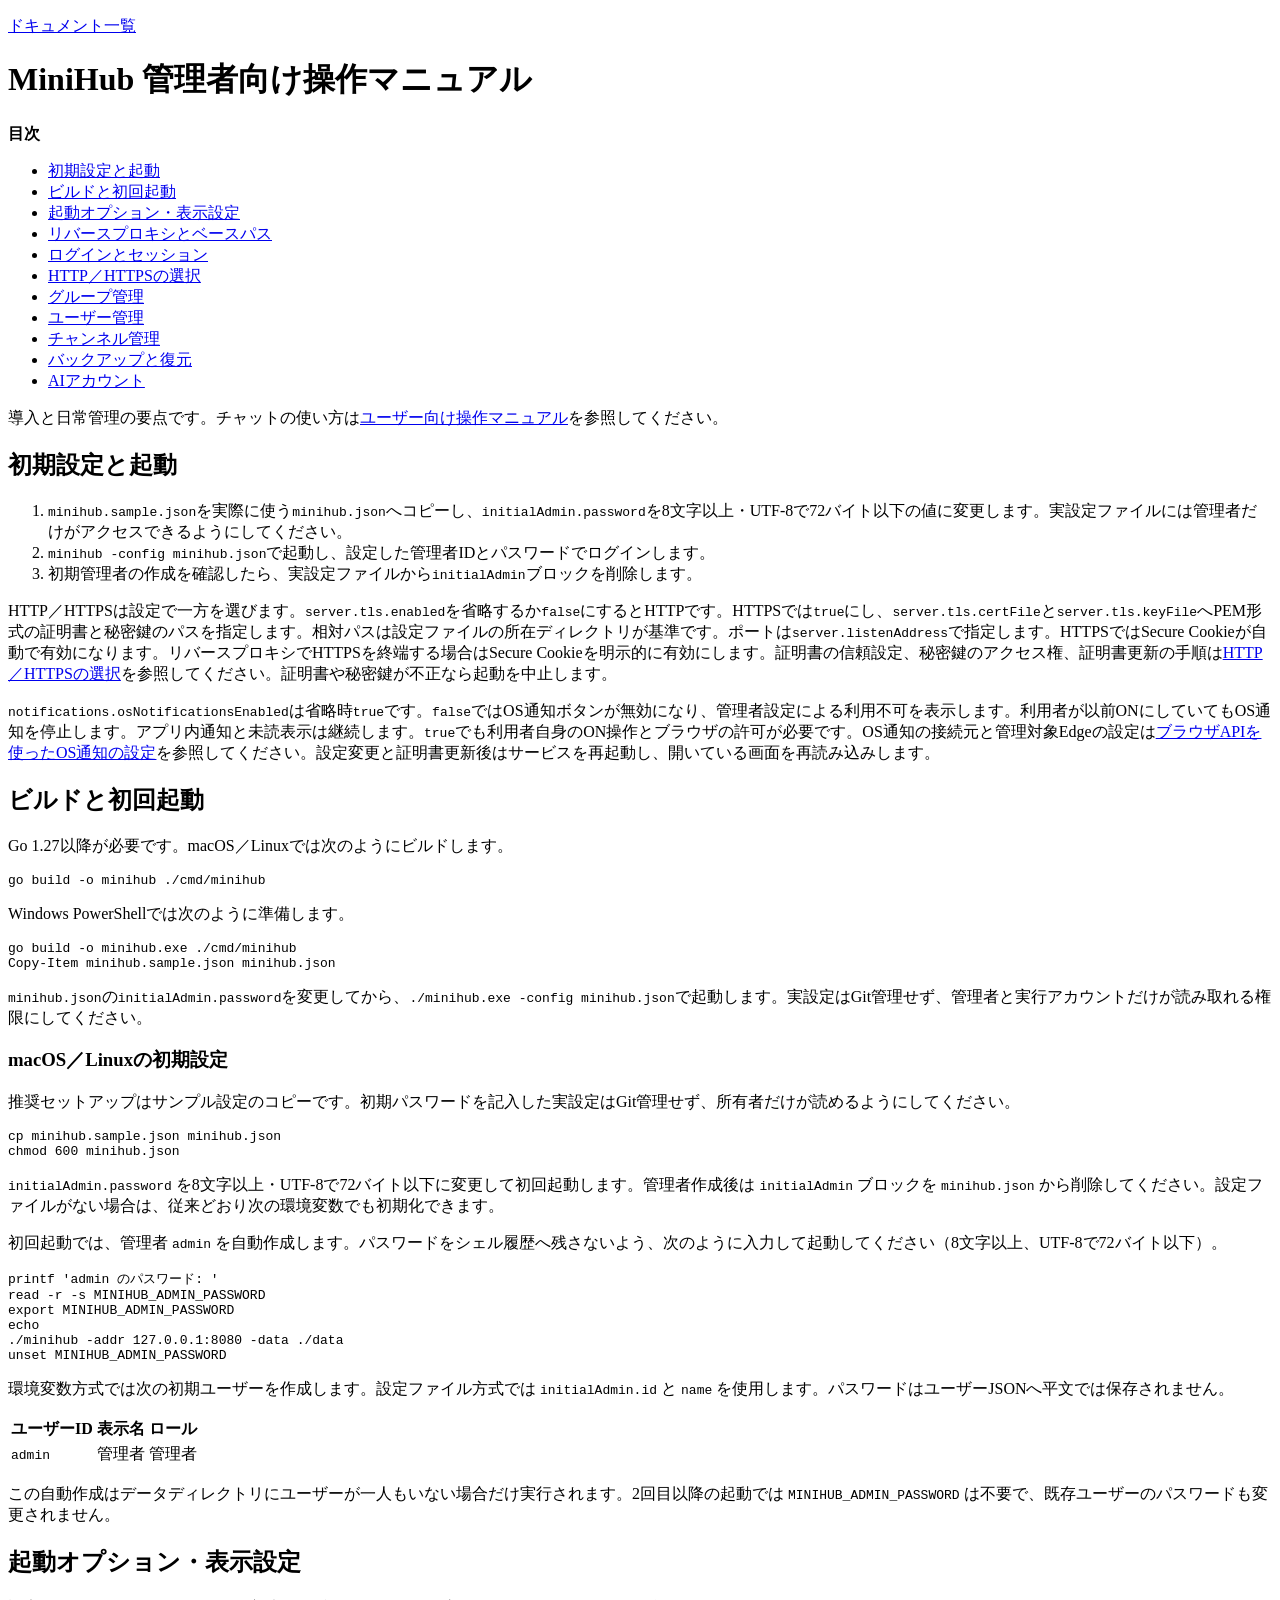
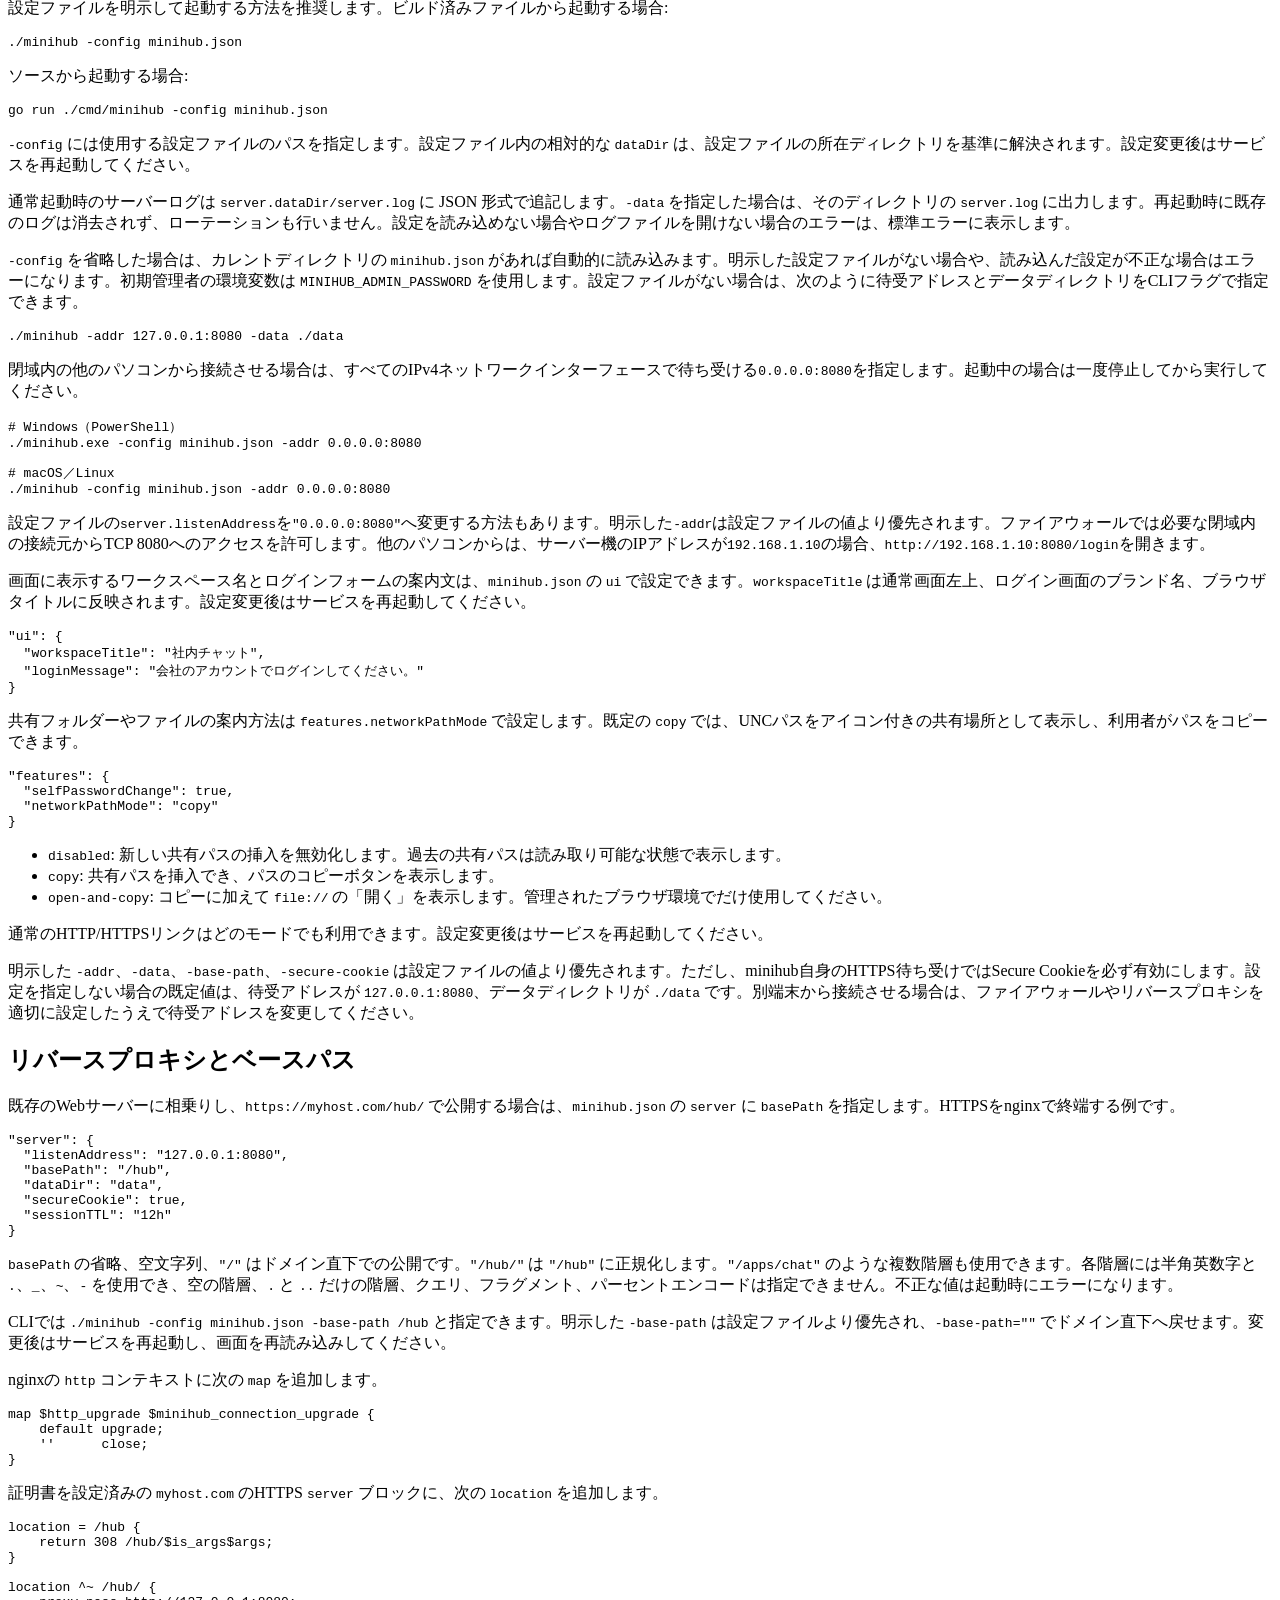
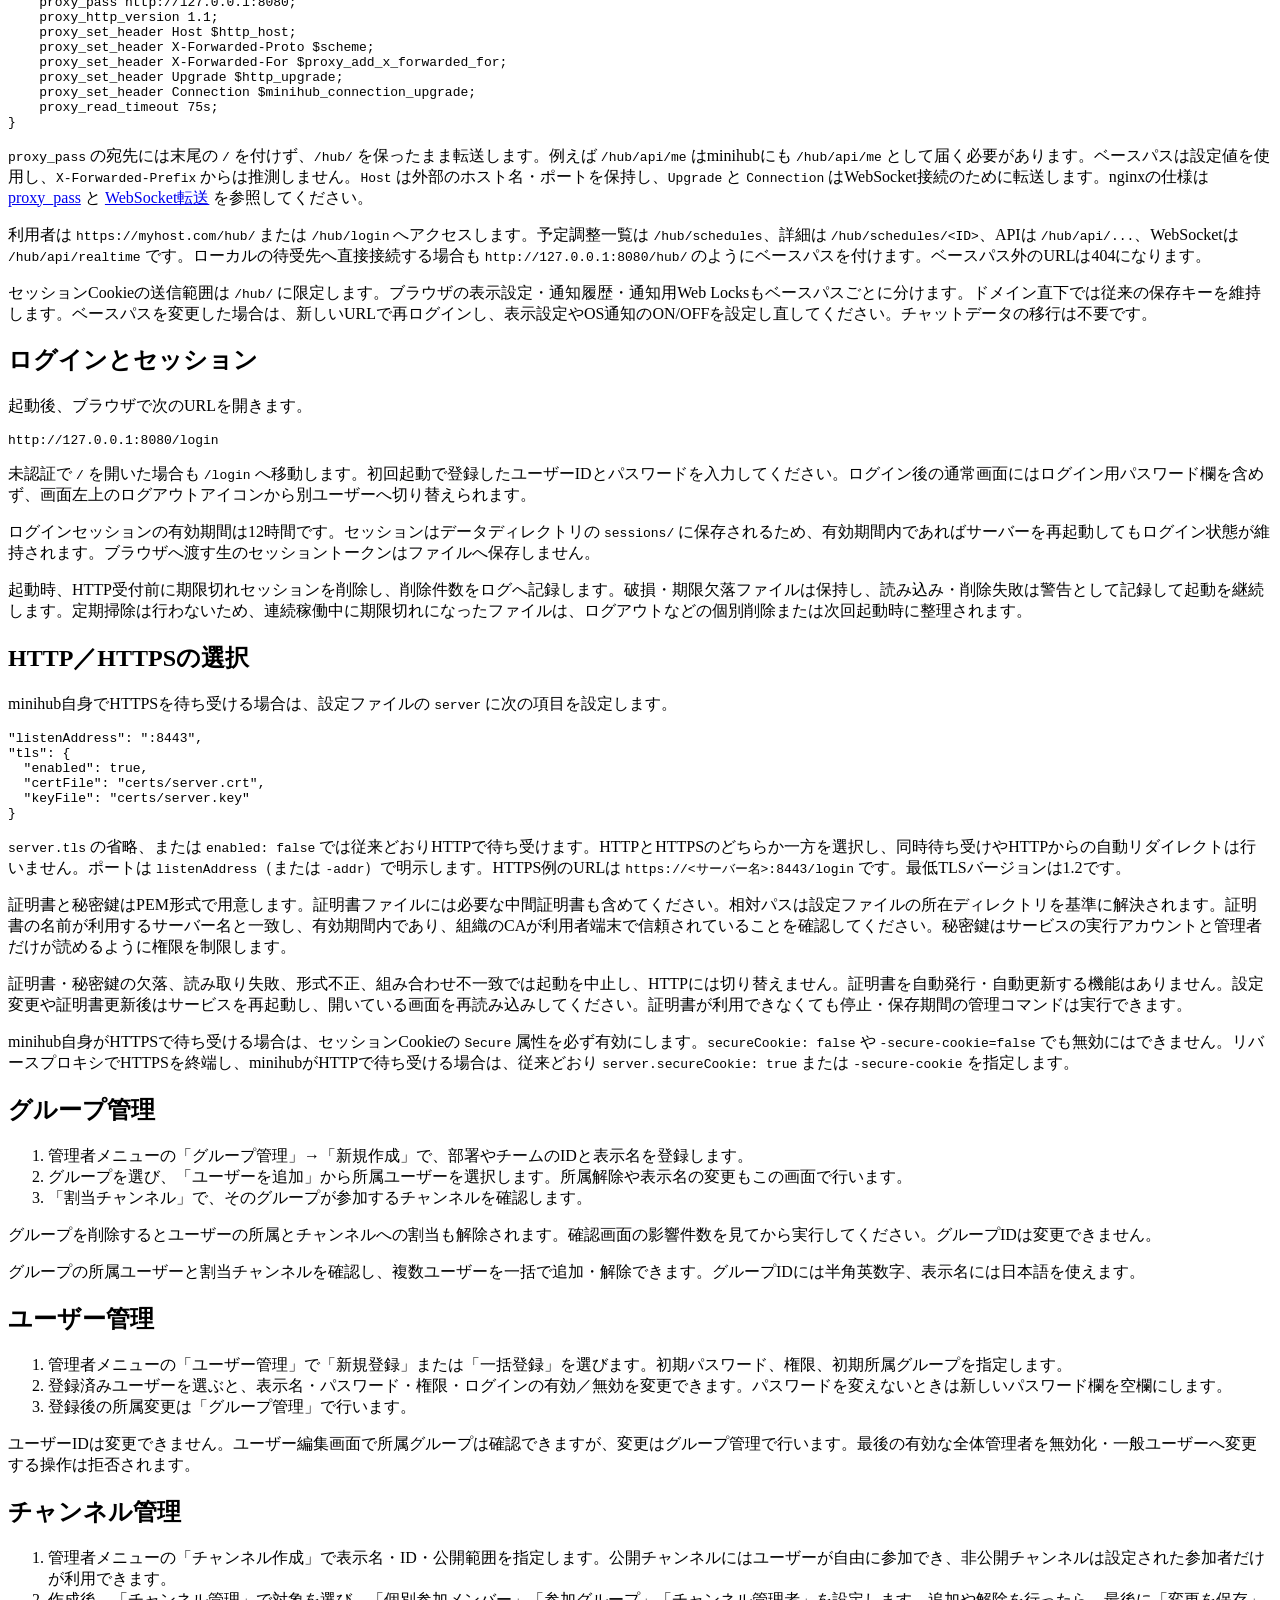
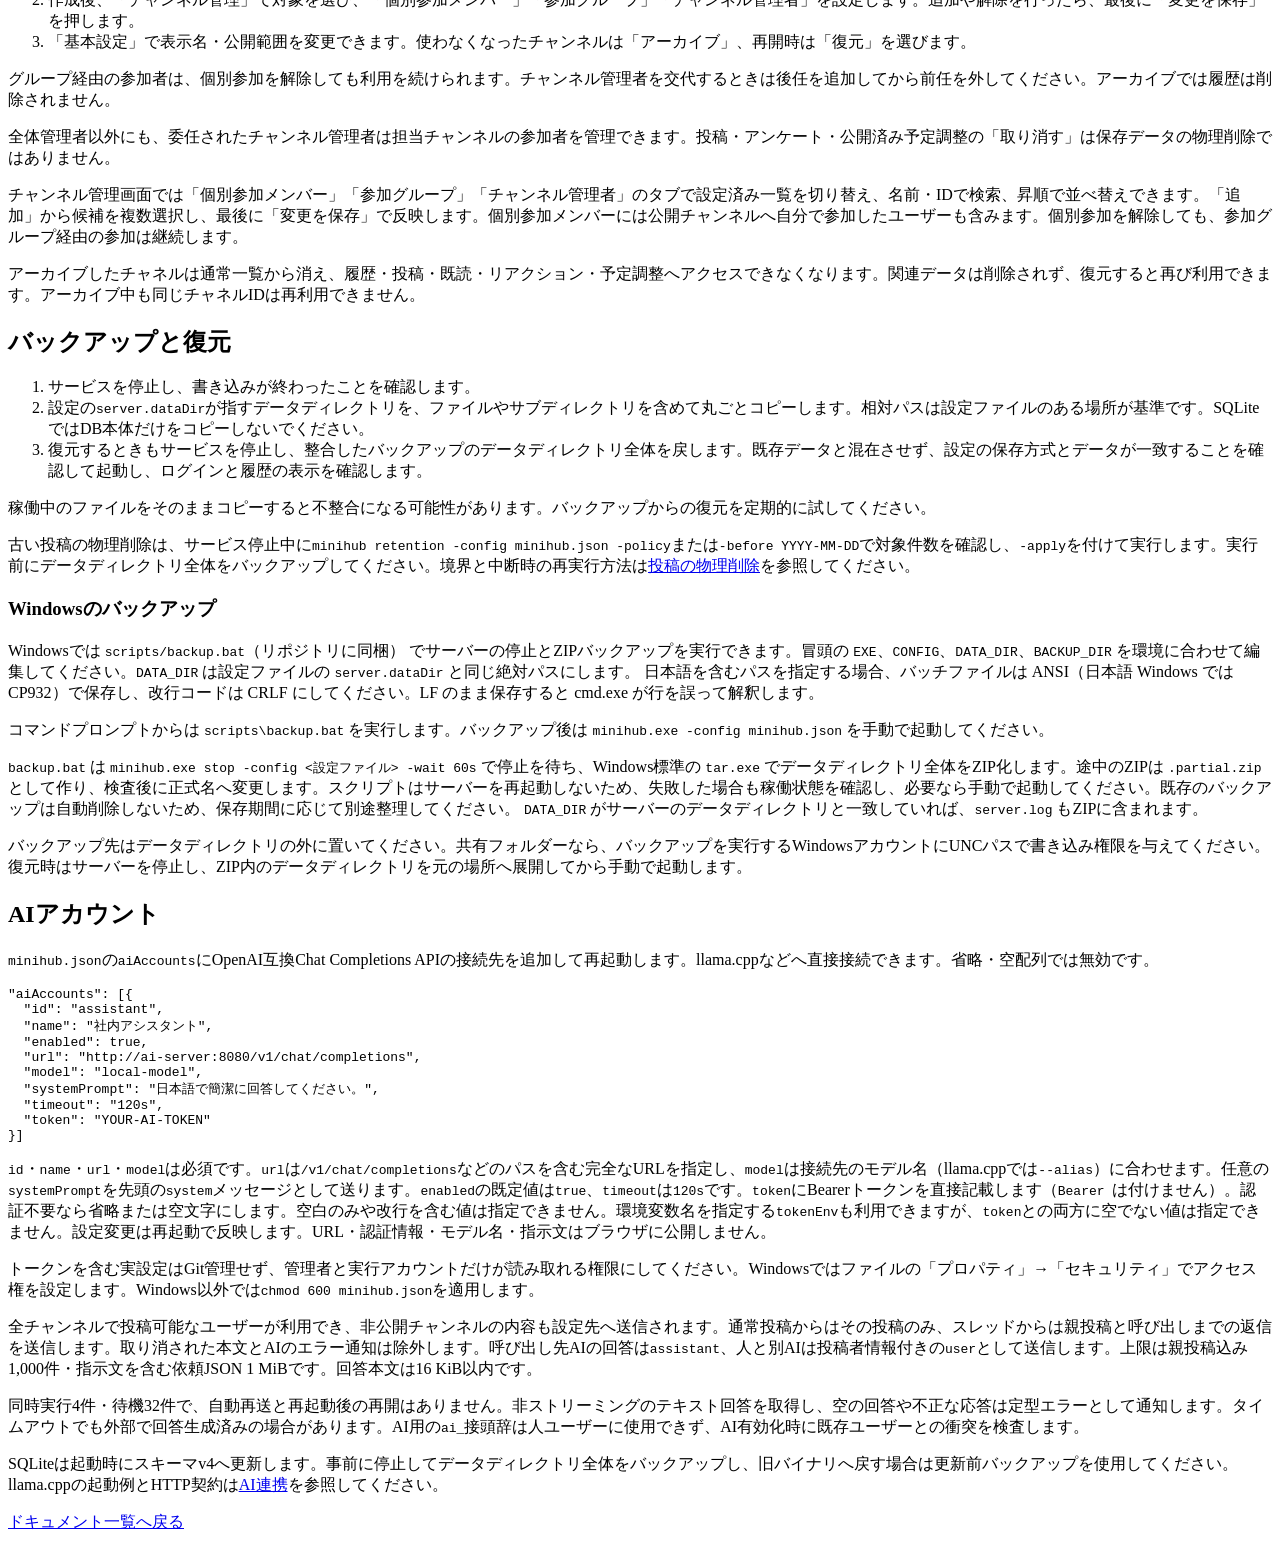
==== docs_html/admin-manual.html @ ab18c2f9 "Refactor SQLite import functionality and update related tests - Removed the import.go file which con" ====
<!doctype html>
<html lang="ja">
<head>
  <meta charset="utf-8">
  <meta name="viewport" content="width=device-width, initial-scale=1">
  <title>MiniHub 管理者向け操作マニュアル</title>
  <link rel="stylesheet" href="docs.css">
</head>
<body>
<main>
  <p class="breadcrumb"><a href="index.html">ドキュメント一覧</a></p>
<h1 id="section-1">MiniHub 管理者向け操作マニュアル</h1>
<nav aria-label="目次"><strong>目次</strong><ul><li><a href="#setup">初期設定と起動</a></li><li><a href="#section-3">ビルドと初回起動</a></li><li><a href="#section-5">起動オプション・表示設定</a></li><li><a href="#base-path">リバースプロキシとベースパス</a></li><li><a href="#section-6">ログインとセッション</a></li><li><a href="#https">HTTP／HTTPSの選択</a></li><li><a href="#groups">グループ管理</a></li><li><a href="#users">ユーザー管理</a></li><li><a href="#channels">チャンネル管理</a></li><li><a href="#backup">バックアップと復元</a></li><li><a href="#aiアカウント">AIアカウント</a></li></ul></nav>
<p>導入と日常管理の要点です。チャットの使い方は<a href="user-manual.html">ユーザー向け操作マニュアル</a>を参照してください。</p>
<h2 id="setup">初期設定と起動</h2>
<ol>
<li><code>minihub.sample.json</code>を実際に使う<code>minihub.json</code>へコピーし、<code>initialAdmin.password</code>を8文字以上・UTF-8で72バイト以下の値に変更します。実設定ファイルには管理者だけがアクセスできるようにしてください。</li>
<li><code>minihub -config minihub.json</code>で起動し、設定した管理者IDとパスワードでログインします。</li>
<li>初期管理者の作成を確認したら、実設定ファイルから<code>initialAdmin</code>ブロックを削除します。</li>
</ol>
<p>HTTP／HTTPSは設定で一方を選びます。<code>server.tls.enabled</code>を省略するか<code>false</code>にするとHTTPです。HTTPSでは<code>true</code>にし、<code>server.tls.certFile</code>と<code>server.tls.keyFile</code>へPEM形式の証明書と秘密鍵のパスを指定します。相対パスは設定ファイルの所在ディレクトリが基準です。ポートは<code>server.listenAddress</code>で指定します。HTTPSではSecure Cookieが自動で有効になります。リバースプロキシでHTTPSを終端する場合はSecure Cookieを明示的に有効にします。証明書の信頼設定、秘密鍵のアクセス権、証明書更新の手順は<a href="#https">HTTP／HTTPSの選択</a>を参照してください。証明書や秘密鍵が不正なら起動を中止します。</p>
<p><code>notifications.osNotificationsEnabled</code>は省略時<code>true</code>です。<code>false</code>ではOS通知ボタンが無効になり、管理者設定による利用不可を表示します。利用者が以前ONにしていてもOS通知を停止します。アプリ内通知と未読表示は継続します。<code>true</code>でも利用者自身のON操作とブラウザの許可が必要です。OS通知の接続元と管理対象Edgeの設定は<a href="browser-notifications.html">ブラウザAPIを使ったOS通知の設定</a>を参照してください。設定変更と証明書更新後はサービスを再起動し、開いている画面を再読み込みします。</p>
<h2 id="section-3">ビルドと初回起動</h2>
<p>Go 1.27以降が必要です。macOS／Linuxでは次のようにビルドします。</p>
<pre><code>go build -o minihub ./cmd/minihub</code></pre>
<p>Windows PowerShellでは次のように準備します。</p>
<pre><code>go build -o minihub.exe ./cmd/minihub
Copy-Item minihub.sample.json minihub.json</code></pre>
<p><code>minihub.json</code>の<code>initialAdmin.password</code>を変更してから、<code>./minihub.exe -config minihub.json</code>で起動します。実設定はGit管理せず、管理者と実行アカウントだけが読み取れる権限にしてください。</p>
<h3 id="section-4">macOS／Linuxの初期設定</h3>
<p>推奨セットアップはサンプル設定のコピーです。初期パスワードを記入した実設定はGit管理せず、所有者だけが読めるようにしてください。</p>
<pre><code>cp minihub.sample.json minihub.json
chmod 600 minihub.json</code></pre>
<p><code>initialAdmin.password</code> を8文字以上・UTF-8で72バイト以下に変更して初回起動します。管理者作成後は <code>initialAdmin</code> ブロックを <code>minihub.json</code> から削除してください。設定ファイルがない場合は、従来どおり次の環境変数でも初期化できます。</p>
<p>初回起動では、管理者 <code>admin</code> を自動作成します。パスワードをシェル履歴へ残さないよう、次のように入力して起動してください（8文字以上、UTF-8で72バイト以下）。</p>
<pre><code>printf &#x27;admin のパスワード: &#x27;
read -r -s MINIHUB_ADMIN_PASSWORD
export MINIHUB_ADMIN_PASSWORD
echo
./minihub -addr 127.0.0.1:8080 -data ./data
unset MINIHUB_ADMIN_PASSWORD</code></pre>
<p>環境変数方式では次の初期ユーザーを作成します。設定ファイル方式では <code>initialAdmin.id</code> と <code>name</code> を使用します。パスワードはユーザーJSONへ平文では保存されません。</p>
<div class="table-wrap"><table><thead><tr><th scope="col">ユーザーID</th><th scope="col">表示名</th><th scope="col">ロール</th></tr></thead><tbody>
<tr><td><code>admin</code></td><td>管理者</td><td>管理者</td></tr>
</tbody></table></div>
<p>この自動作成はデータディレクトリにユーザーが一人もいない場合だけ実行されます。2回目以降の起動では <code>MINIHUB_ADMIN_PASSWORD</code> は不要で、既存ユーザーのパスワードも変更されません。</p>
<h2 id="section-5">起動オプション・表示設定</h2>
<p>設定ファイルを明示して起動する方法を推奨します。ビルド済みファイルから起動する場合:</p>
<pre><code>./minihub -config minihub.json</code></pre>
<p>ソースから起動する場合:</p>
<pre><code>go run ./cmd/minihub -config minihub.json</code></pre>
<p><code>-config</code> には使用する設定ファイルのパスを指定します。設定ファイル内の相対的な <code>dataDir</code> は、設定ファイルの所在ディレクトリを基準に解決されます。設定変更後はサービスを再起動してください。</p>
<p>通常起動時のサーバーログは <code>server.dataDir/server.log</code> に JSON 形式で追記します。<code>-data</code> を指定した場合は、そのディレクトリの <code>server.log</code> に出力します。再起動時に既存のログは消去されず、ローテーションも行いません。設定を読み込めない場合やログファイルを開けない場合のエラーは、標準エラーに表示します。</p>
<p><code>-config</code> を省略した場合は、カレントディレクトリの <code>minihub.json</code> があれば自動的に読み込みます。明示した設定ファイルがない場合や、読み込んだ設定が不正な場合はエラーになります。初期管理者の環境変数は <code>MINIHUB_ADMIN_PASSWORD</code> を使用します。設定ファイルがない場合は、次のように待受アドレスとデータディレクトリをCLIフラグで指定できます。</p>
<pre><code>./minihub -addr 127.0.0.1:8080 -data ./data</code></pre>
<p>閉域内の他のパソコンから接続させる場合は、すべてのIPv4ネットワークインターフェースで待ち受ける<code>0.0.0.0:8080</code>を指定します。起動中の場合は一度停止してから実行してください。</p>
<pre><code># Windows（PowerShell）
./minihub.exe -config minihub.json -addr 0.0.0.0:8080</code></pre>
<pre><code># macOS／Linux
./minihub -config minihub.json -addr 0.0.0.0:8080</code></pre>
<p>設定ファイルの<code>server.listenAddress</code>を<code>&quot;0.0.0.0:8080&quot;</code>へ変更する方法もあります。明示した<code>-addr</code>は設定ファイルの値より優先されます。ファイアウォールでは必要な閉域内の接続元からTCP 8080へのアクセスを許可します。他のパソコンからは、サーバー機のIPアドレスが<code>192.168.1.10</code>の場合、<code>http://192.168.1.10:8080/login</code>を開きます。</p>
<p>画面に表示するワークスペース名とログインフォームの案内文は、<code>minihub.json</code> の <code>ui</code> で設定できます。<code>workspaceTitle</code> は通常画面左上、ログイン画面のブランド名、ブラウザタイトルに反映されます。設定変更後はサービスを再起動してください。</p>
<pre><code>&quot;ui&quot;: {
  &quot;workspaceTitle&quot;: &quot;社内チャット&quot;,
  &quot;loginMessage&quot;: &quot;会社のアカウントでログインしてください。&quot;
}</code></pre>
<p>共有フォルダーやファイルの案内方法は <code>features.networkPathMode</code> で設定します。既定の <code>copy</code> では、UNCパスをアイコン付きの共有場所として表示し、利用者がパスをコピーできます。</p>
<pre><code>&quot;features&quot;: {
  &quot;selfPasswordChange&quot;: true,
  &quot;networkPathMode&quot;: &quot;copy&quot;
}</code></pre>
<ul>
<li><code>disabled</code>: 新しい共有パスの挿入を無効化します。過去の共有パスは読み取り可能な状態で表示します。</li>
<li><code>copy</code>: 共有パスを挿入でき、パスのコピーボタンを表示します。</li>
<li><code>open-and-copy</code>: コピーに加えて <code>file://</code> の「開く」を表示します。管理されたブラウザ環境でだけ使用してください。</li>
</ul>
<p>通常のHTTP/HTTPSリンクはどのモードでも利用できます。設定変更後はサービスを再起動してください。</p>
<p>明示した <code>-addr</code>、<code>-data</code>、<code>-base-path</code>、<code>-secure-cookie</code> は設定ファイルの値より優先されます。ただし、minihub自身のHTTPS待ち受けではSecure Cookieを必ず有効にします。設定を指定しない場合の既定値は、待受アドレスが <code>127.0.0.1:8080</code>、データディレクトリが <code>./data</code> です。別端末から接続させる場合は、ファイアウォールやリバースプロキシを適切に設定したうえで待受アドレスを変更してください。</p>
<h2 id="base-path">リバースプロキシとベースパス</h2>
<p>既存のWebサーバーに相乗りし、<code>https://myhost.com/hub/</code> で公開する場合は、<code>minihub.json</code> の <code>server</code> に <code>basePath</code> を指定します。HTTPSをnginxで終端する例です。</p>
<pre><code>&quot;server&quot;: {
  &quot;listenAddress&quot;: &quot;127.0.0.1:8080&quot;,
  &quot;basePath&quot;: &quot;/hub&quot;,
  &quot;dataDir&quot;: &quot;data&quot;,
  &quot;secureCookie&quot;: true,
  &quot;sessionTTL&quot;: &quot;12h&quot;
}</code></pre>
<p><code>basePath</code> の省略、空文字列、<code>&quot;/&quot;</code> はドメイン直下での公開です。<code>&quot;/hub/&quot;</code> は <code>&quot;/hub&quot;</code> に正規化します。<code>&quot;/apps/chat&quot;</code> のような複数階層も使用できます。各階層には半角英数字と <code>.</code>、<code>_</code>、<code>~</code>、<code>-</code> を使用でき、空の階層、<code>.</code> と <code>..</code> だけの階層、クエリ、フラグメント、パーセントエンコードは指定できません。不正な値は起動時にエラーになります。</p>
<p>CLIでは <code>./minihub -config minihub.json -base-path /hub</code> と指定できます。明示した <code>-base-path</code> は設定ファイルより優先され、<code>-base-path=&quot;&quot;</code> でドメイン直下へ戻せます。変更後はサービスを再起動し、画面を再読み込みしてください。</p>
<p>nginxの <code>http</code> コンテキストに次の <code>map</code> を追加します。</p>
<pre><code>map $http_upgrade $minihub_connection_upgrade {
    default upgrade;
    &#x27;&#x27;      close;
}</code></pre>
<p>証明書を設定済みの <code>myhost.com</code> のHTTPS <code>server</code> ブロックに、次の <code>location</code> を追加します。</p>
<pre><code>location = /hub {
    return 308 /hub/$is_args$args;
}

location ^~ /hub/ {
    proxy_pass http://127.0.0.1:8080;
    proxy_http_version 1.1;
    proxy_set_header Host $http_host;
    proxy_set_header X-Forwarded-Proto $scheme;
    proxy_set_header X-Forwarded-For $proxy_add_x_forwarded_for;
    proxy_set_header Upgrade $http_upgrade;
    proxy_set_header Connection $minihub_connection_upgrade;
    proxy_read_timeout 75s;
}</code></pre>
<p><code>proxy_pass</code> の宛先には末尾の <code>/</code> を付けず、<code>/hub/</code> を保ったまま転送します。例えば <code>/hub/api/me</code> はminihubにも <code>/hub/api/me</code> として届く必要があります。ベースパスは設定値を使用し、<code>X-Forwarded-Prefix</code> からは推測しません。<code>Host</code> は外部のホスト名・ポートを保持し、<code>Upgrade</code> と <code>Connection</code> はWebSocket接続のために転送します。nginxの仕様は <a href="https://nginx.org/en/docs/http/ngx_http_proxy_module.html#proxy_pass">proxy_pass</a> と <a href="https://nginx.org/en/docs/http/websocket.html">WebSocket転送</a> を参照してください。</p>
<p>利用者は <code>https://myhost.com/hub/</code> または <code>/hub/login</code> へアクセスします。予定調整一覧は <code>/hub/schedules</code>、詳細は <code>/hub/schedules/&lt;ID&gt;</code>、APIは <code>/hub/api/...</code>、WebSocketは <code>/hub/api/realtime</code> です。ローカルの待受先へ直接接続する場合も <code>http://127.0.0.1:8080/hub/</code> のようにベースパスを付けます。ベースパス外のURLは404になります。</p>
<p>セッションCookieの送信範囲は <code>/hub/</code> に限定します。ブラウザの表示設定・通知履歴・通知用Web Locksもベースパスごとに分けます。ドメイン直下では従来の保存キーを維持します。ベースパスを変更した場合は、新しいURLで再ログインし、表示設定やOS通知のON/OFFを設定し直してください。チャットデータの移行は不要です。</p>
<h2 id="section-6">ログインとセッション</h2>
<p>起動後、ブラウザで次のURLを開きます。</p>
<pre><code>http://127.0.0.1:8080/login</code></pre>
<p>未認証で <code>/</code> を開いた場合も <code>/login</code> へ移動します。初回起動で登録したユーザーIDとパスワードを入力してください。ログイン後の通常画面にはログイン用パスワード欄を含めず、画面左上のログアウトアイコンから別ユーザーへ切り替えられます。</p>
<p>ログインセッションの有効期間は12時間です。セッションはデータディレクトリの <code>sessions/</code> に保存されるため、有効期間内であればサーバーを再起動してもログイン状態が維持されます。ブラウザへ渡す生のセッショントークンはファイルへ保存しません。</p>
<p>起動時、HTTP受付前に期限切れセッションを削除し、削除件数をログへ記録します。破損・期限欠落ファイルは保持し、読み込み・削除失敗は警告として記録して起動を継続します。定期掃除は行わないため、連続稼働中に期限切れになったファイルは、ログアウトなどの個別削除または次回起動時に整理されます。</p>
<h2 id="https">HTTP／HTTPSの選択</h2>
<p>minihub自身でHTTPSを待ち受ける場合は、設定ファイルの <code>server</code> に次の項目を設定します。</p>
<pre><code>&quot;listenAddress&quot;: &quot;:8443&quot;,
&quot;tls&quot;: {
  &quot;enabled&quot;: true,
  &quot;certFile&quot;: &quot;certs/server.crt&quot;,
  &quot;keyFile&quot;: &quot;certs/server.key&quot;
}</code></pre>
<p><code>server.tls</code> の省略、または <code>enabled: false</code> では従来どおりHTTPで待ち受けます。HTTPとHTTPSのどちらか一方を選択し、同時待ち受けやHTTPからの自動リダイレクトは行いません。ポートは <code>listenAddress</code>（または <code>-addr</code>）で明示します。HTTPS例のURLは <code>https://&lt;サーバー名&gt;:8443/login</code> です。最低TLSバージョンは1.2です。</p>
<p>証明書と秘密鍵はPEM形式で用意します。証明書ファイルには必要な中間証明書も含めてください。相対パスは設定ファイルの所在ディレクトリを基準に解決されます。証明書の名前が利用するサーバー名と一致し、有効期間内であり、組織のCAが利用者端末で信頼されていることを確認してください。秘密鍵はサービスの実行アカウントと管理者だけが読めるように権限を制限します。</p>
<p>証明書・秘密鍵の欠落、読み取り失敗、形式不正、組み合わせ不一致では起動を中止し、HTTPには切り替えません。証明書を自動発行・自動更新する機能はありません。設定変更や証明書更新後はサービスを再起動し、開いている画面を再読み込みしてください。証明書が利用できなくても停止・保存期間の管理コマンドは実行できます。</p>
<p>minihub自身がHTTPSで待ち受ける場合は、セッションCookieの <code>Secure</code> 属性を必ず有効にします。<code>secureCookie: false</code> や <code>-secure-cookie=false</code> でも無効にはできません。リバースプロキシでHTTPSを終端し、minihubがHTTPで待ち受ける場合は、従来どおり <code>server.secureCookie: true</code> または <code>-secure-cookie</code> を指定します。</p>
<h2 id="groups">グループ管理</h2>
<ol>
<li>管理者メニューの「グループ管理」→「新規作成」で、部署やチームのIDと表示名を登録します。</li>
<li>グループを選び、「ユーザーを追加」から所属ユーザーを選択します。所属解除や表示名の変更もこの画面で行います。</li>
<li>「割当チャンネル」で、そのグループが参加するチャンネルを確認します。</li>
</ol>
<p>グループを削除するとユーザーの所属とチャンネルへの割当も解除されます。確認画面の影響件数を見てから実行してください。グループIDは変更できません。</p>
<p>グループの所属ユーザーと割当チャンネルを確認し、複数ユーザーを一括で追加・解除できます。グループIDには半角英数字、表示名には日本語を使えます。</p>
<h2 id="users">ユーザー管理</h2>
<ol>
<li>管理者メニューの「ユーザー管理」で「新規登録」または「一括登録」を選びます。初期パスワード、権限、初期所属グループを指定します。</li>
<li>登録済みユーザーを選ぶと、表示名・パスワード・権限・ログインの有効／無効を変更できます。パスワードを変えないときは新しいパスワード欄を空欄にします。</li>
<li>登録後の所属変更は「グループ管理」で行います。</li>
</ol>
<p>ユーザーIDは変更できません。ユーザー編集画面で所属グループは確認できますが、変更はグループ管理で行います。最後の有効な全体管理者を無効化・一般ユーザーへ変更する操作は拒否されます。</p>
<h2 id="channels">チャンネル管理</h2>
<ol>
<li>管理者メニューの「チャンネル作成」で表示名・ID・公開範囲を指定します。公開チャンネルにはユーザーが自由に参加でき、非公開チャンネルは設定された参加者だけが利用できます。</li>
<li>作成後、「チャンネル管理」で対象を選び、「個別参加メンバー」「参加グループ」「チャンネル管理者」を設定します。追加や解除を行ったら、最後に「変更を保存」を押します。</li>
<li>「基本設定」で表示名・公開範囲を変更できます。使わなくなったチャンネルは「アーカイブ」、再開時は「復元」を選びます。</li>
</ol>
<p>グループ経由の参加者は、個別参加を解除しても利用を続けられます。チャンネル管理者を交代するときは後任を追加してから前任を外してください。アーカイブでは履歴は削除されません。</p>
<p>全体管理者以外にも、委任されたチャンネル管理者は担当チャンネルの参加者を管理できます。投稿・アンケート・公開済み予定調整の「取り消す」は保存データの物理削除ではありません。</p>
<p>チャンネル管理画面では「個別参加メンバー」「参加グループ」「チャンネル管理者」のタブで設定済み一覧を切り替え、名前・IDで検索、昇順で並べ替えできます。「追加」から候補を複数選択し、最後に「変更を保存」で反映します。個別参加メンバーには公開チャンネルへ自分で参加したユーザーも含みます。個別参加を解除しても、参加グループ経由の参加は継続します。</p>
<p>アーカイブしたチャネルは通常一覧から消え、履歴・投稿・既読・リアクション・予定調整へアクセスできなくなります。関連データは削除されず、復元すると再び利用できます。アーカイブ中も同じチャネルIDは再利用できません。</p>
<h2 id="backup">バックアップと復元</h2>
<ol>
<li>サービスを停止し、書き込みが終わったことを確認します。</li>
<li>設定の<code>server.dataDir</code>が指すデータディレクトリを、ファイルやサブディレクトリを含めて丸ごとコピーします。相対パスは設定ファイルのある場所が基準です。SQLiteではDB本体だけをコピーしないでください。</li>
<li>復元するときもサービスを停止し、整合したバックアップのデータディレクトリ全体を戻します。既存データと混在させず、設定の保存方式とデータが一致することを確認して起動し、ログインと履歴の表示を確認します。</li>
</ol>
<p>稼働中のファイルをそのままコピーすると不整合になる可能性があります。バックアップからの復元を定期的に試してください。</p>
<p>古い投稿の物理削除は、サービス停止中に<code>minihub retention -config minihub.json -policy</code>または<code>-before YYYY-MM-DD</code>で対象件数を確認し、<code>-apply</code>を付けて実行します。実行前にデータディレクトリ全体をバックアップしてください。境界と中断時の再実行方法は<a href="retention-proposal.html">投稿の物理削除</a>を参照してください。</p>
<h3 id="windows-backup">Windowsのバックアップ</h3>
<p>Windowsでは <code>scripts/backup.bat</code>（リポジトリに同梱） でサーバーの停止とZIPバックアップを実行できます。冒頭の <code>EXE</code>、<code>CONFIG</code>、<code>DATA_DIR</code>、<code>BACKUP_DIR</code> を環境に合わせて編集してください。<code>DATA_DIR</code> は設定ファイルの <code>server.dataDir</code> と同じ絶対パスにします。 日本語を含むパスを指定する場合、バッチファイルは ANSI（日本語 Windows では CP932）で保存し、改行コードは CRLF にしてください。LF のまま保存すると cmd.exe が行を誤って解釈します。</p>
<p>コマンドプロンプトからは <code>scripts\backup.bat</code> を実行します。バックアップ後は <code>minihub.exe -config minihub.json</code> を手動で起動してください。</p>
<p><code>backup.bat</code> は <code>minihub.exe stop -config &lt;設定ファイル&gt; -wait 60s</code> で停止を待ち、Windows標準の <code>tar.exe</code> でデータディレクトリ全体をZIP化します。途中のZIPは <code>.partial.zip</code> として作り、検査後に正式名へ変更します。スクリプトはサーバーを再起動しないため、失敗した場合も稼働状態を確認し、必要なら手動で起動してください。既存のバックアップは自動削除しないため、保存期間に応じて別途整理してください。 <code>DATA_DIR</code> がサーバーのデータディレクトリと一致していれば、<code>server.log</code> もZIPに含まれます。</p>
<p>バックアップ先はデータディレクトリの外に置いてください。共有フォルダーなら、バックアップを実行するWindowsアカウントにUNCパスで書き込み権限を与えてください。復元時はサーバーを停止し、ZIP内のデータディレクトリを元の場所へ展開してから手動で起動します。</p>
<h2 id="aiアカウント">AIアカウント</h2>
<p><code>minihub.json</code>の<code>aiAccounts</code>にOpenAI互換Chat Completions APIの接続先を追加して再起動します。llama.cppなどへ直接接続できます。省略・空配列では無効です。</p>
<pre><code>&quot;aiAccounts&quot;: [{
  &quot;id&quot;: &quot;assistant&quot;,
  &quot;name&quot;: &quot;社内アシスタント&quot;,
  &quot;enabled&quot;: true,
  &quot;url&quot;: &quot;http://ai-server:8080/v1/chat/completions&quot;,
  &quot;model&quot;: &quot;local-model&quot;,
  &quot;systemPrompt&quot;: &quot;日本語で簡潔に回答してください。&quot;,
  &quot;timeout&quot;: &quot;120s&quot;,
  &quot;token&quot;: &quot;YOUR-AI-TOKEN&quot;
}]</code></pre>
<p><code>id</code>・<code>name</code>・<code>url</code>・<code>model</code>は必須です。<code>url</code>は<code>/v1/chat/completions</code>などのパスを含む完全なURLを指定し、<code>model</code>は接続先のモデル名（llama.cppでは<code>--alias</code>）に合わせます。任意の<code>systemPrompt</code>を先頭の<code>system</code>メッセージとして送ります。<code>enabled</code>の既定値は<code>true</code>、<code>timeout</code>は<code>120s</code>です。<code>token</code>にBearerトークンを直接記載します（<code>Bearer </code>は付けません）。認証不要なら省略または空文字にします。空白のみや改行を含む値は指定できません。環境変数名を指定する<code>tokenEnv</code>も利用できますが、<code>token</code>との両方に空でない値は指定できません。設定変更は再起動で反映します。URL・認証情報・モデル名・指示文はブラウザに公開しません。</p>
<p>トークンを含む実設定はGit管理せず、管理者と実行アカウントだけが読み取れる権限にしてください。Windowsではファイルの「プロパティ」→「セキュリティ」でアクセス権を設定します。Windows以外では<code>chmod 600 minihub.json</code>を適用します。</p>
<p>全チャンネルで投稿可能なユーザーが利用でき、非公開チャンネルの内容も設定先へ送信されます。通常投稿からはその投稿のみ、スレッドからは親投稿と呼び出しまでの返信を送信します。取り消された本文とAIのエラー通知は除外します。呼び出し先AIの回答は<code>assistant</code>、人と別AIは投稿者情報付きの<code>user</code>として送信します。上限は親投稿込み1,000件・指示文を含む依頼JSON 1 MiBです。回答本文は16 KiB以内です。</p>
<p>同時実行4件・待機32件で、自動再送と再起動後の再開はありません。非ストリーミングのテキスト回答を取得し、空の回答や不正な応答は定型エラーとして通知します。タイムアウトでも外部で回答生成済みの場合があります。AI用の<code>ai_</code>接頭辞は人ユーザーに使用できず、AI有効化時に既存ユーザーとの衝突を検査します。</p>
<p>SQLiteは起動時にスキーマv4へ更新します。事前に停止してデータディレクトリ全体をバックアップし、旧バイナリへ戻す場合は更新前バックアップを使用してください。llama.cppの起動例とHTTP契約は<a href="ai.html">AI連携</a>を参照してください。</p>
  <footer><a href="index.html">ドキュメント一覧へ戻る</a></footer>
</main>
</body>
</html>
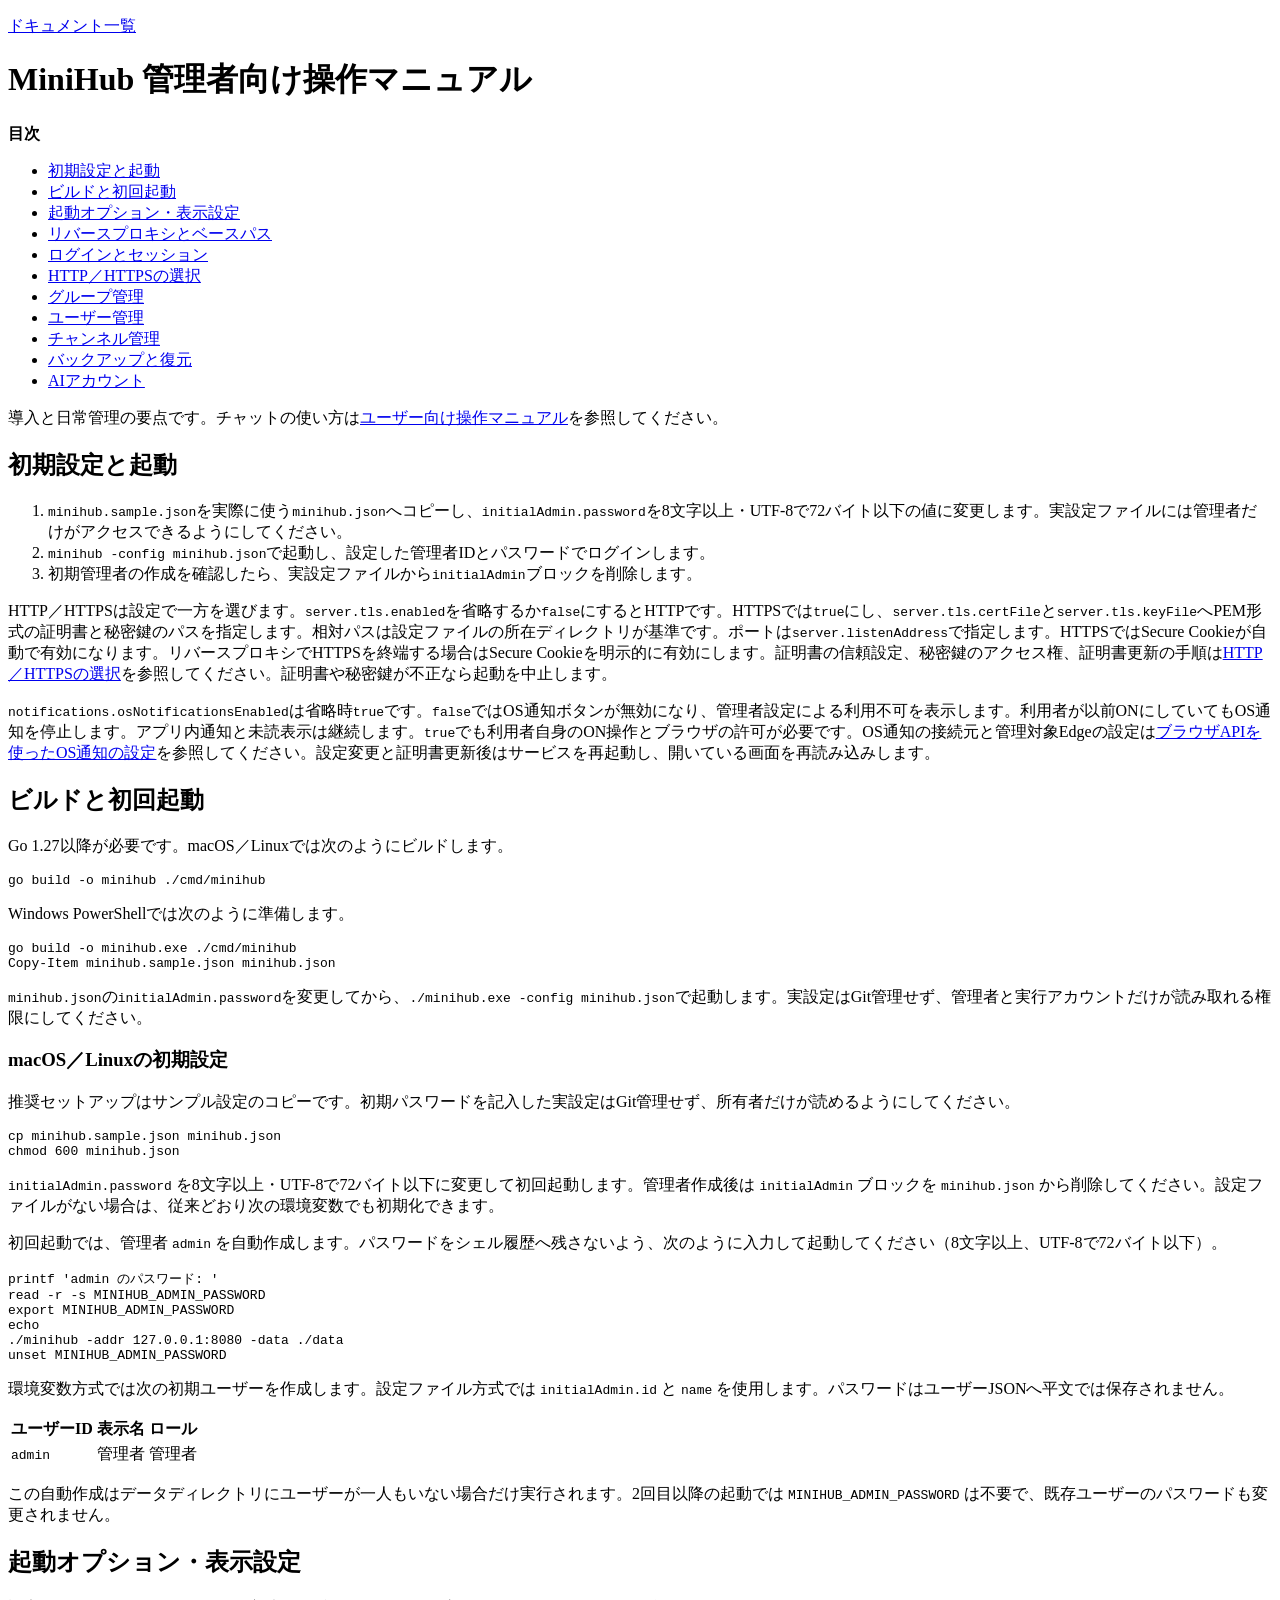
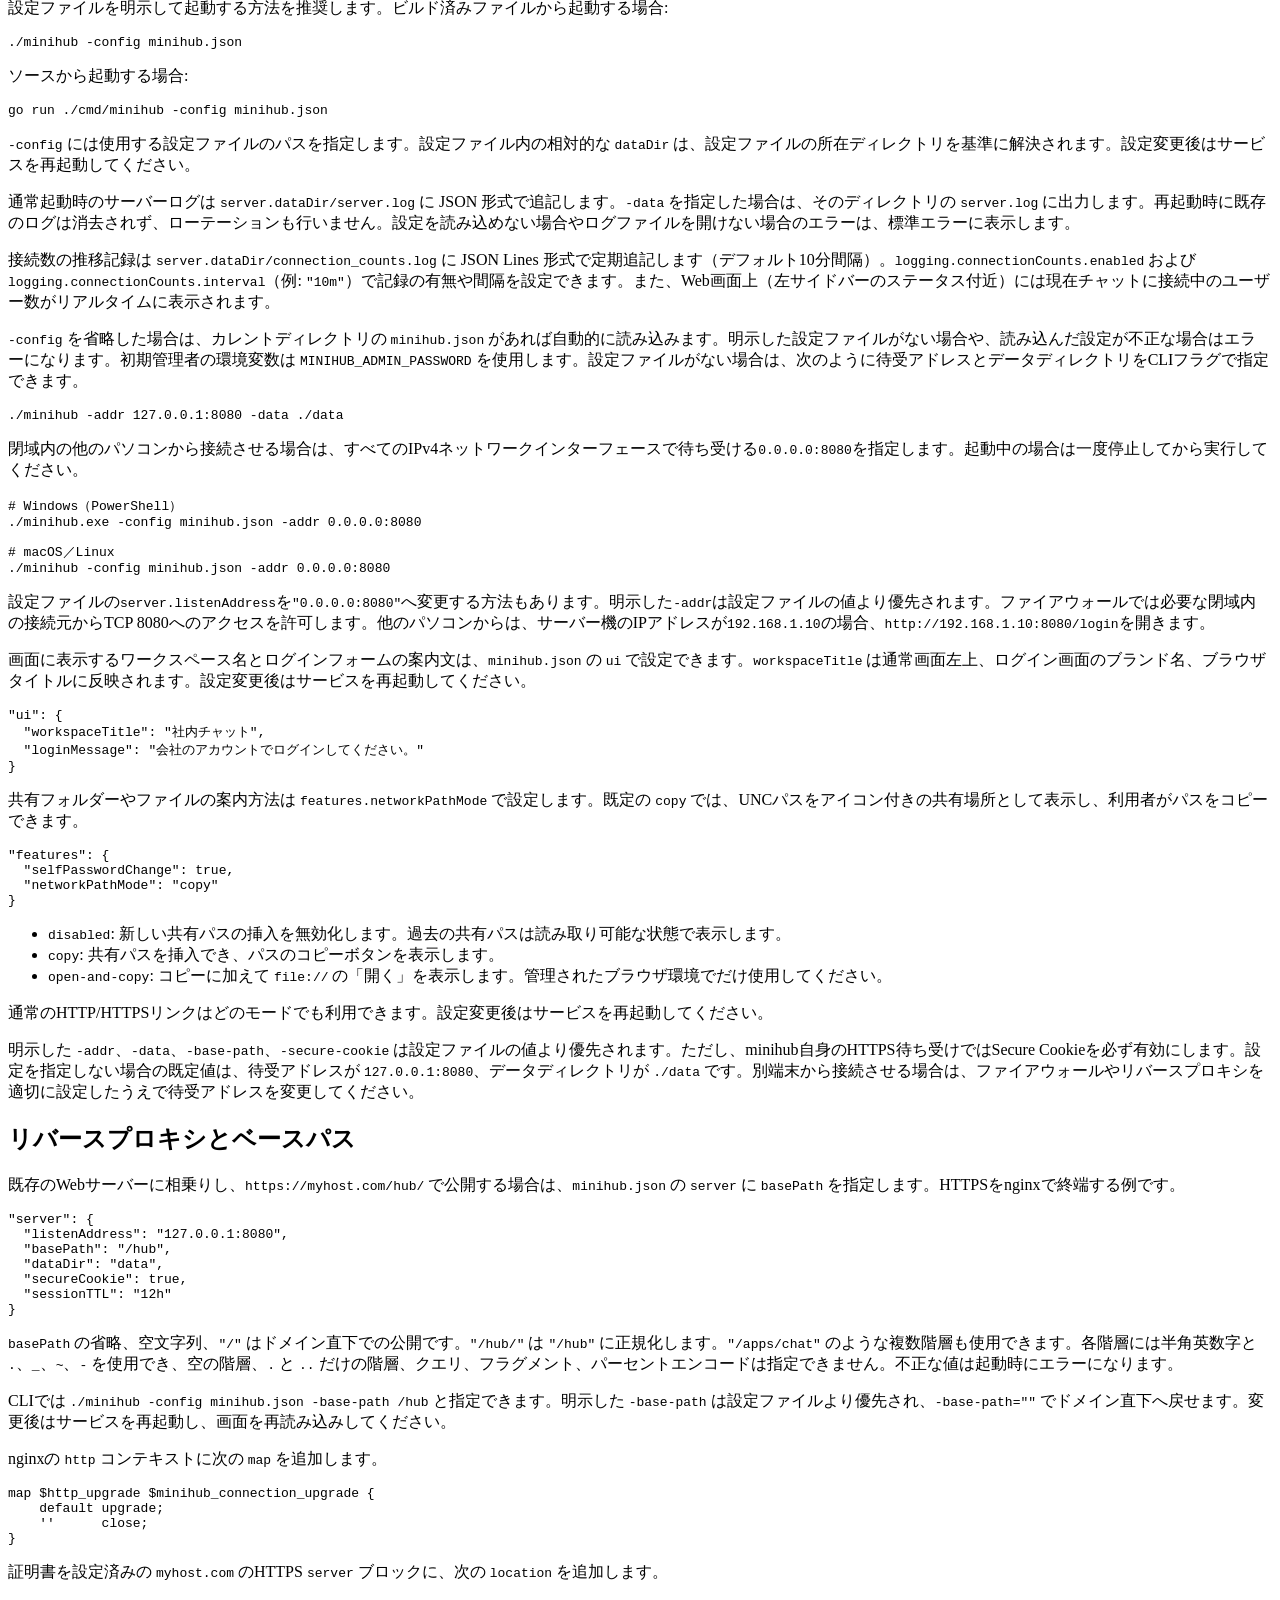
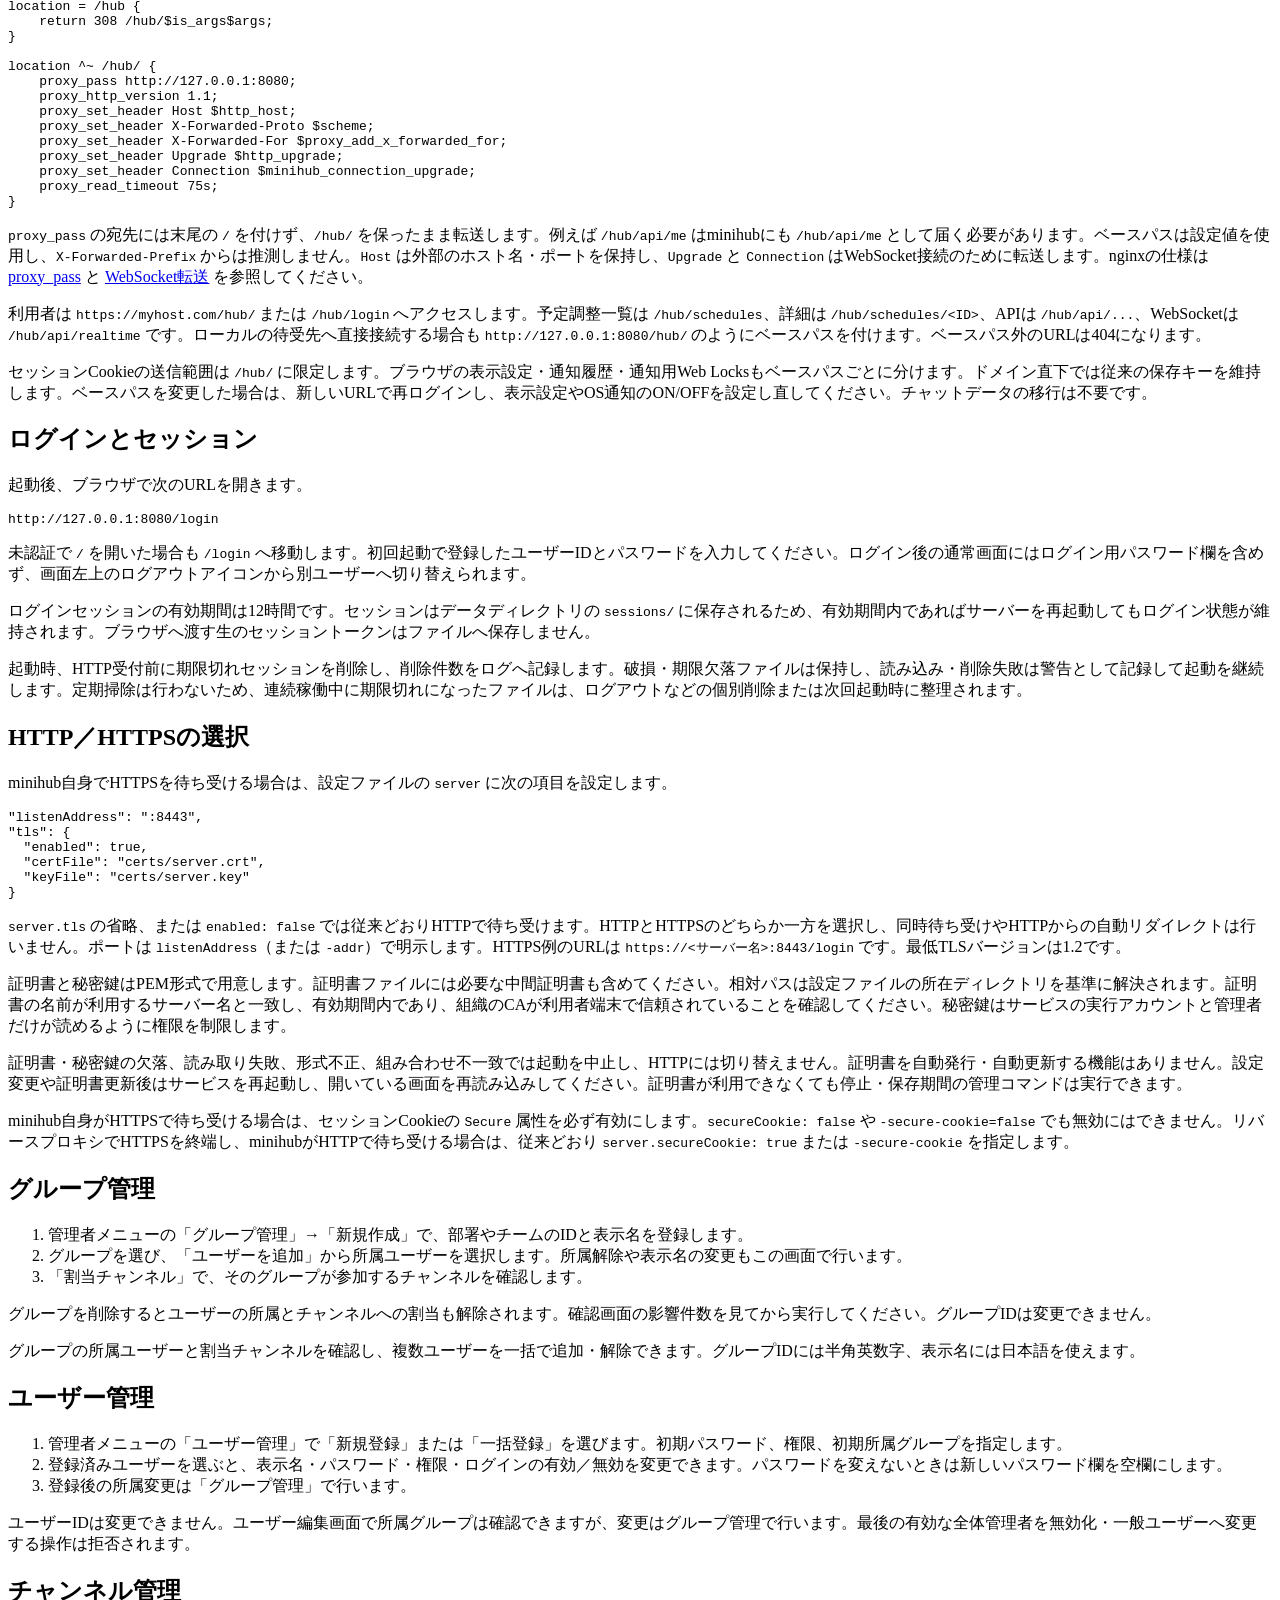
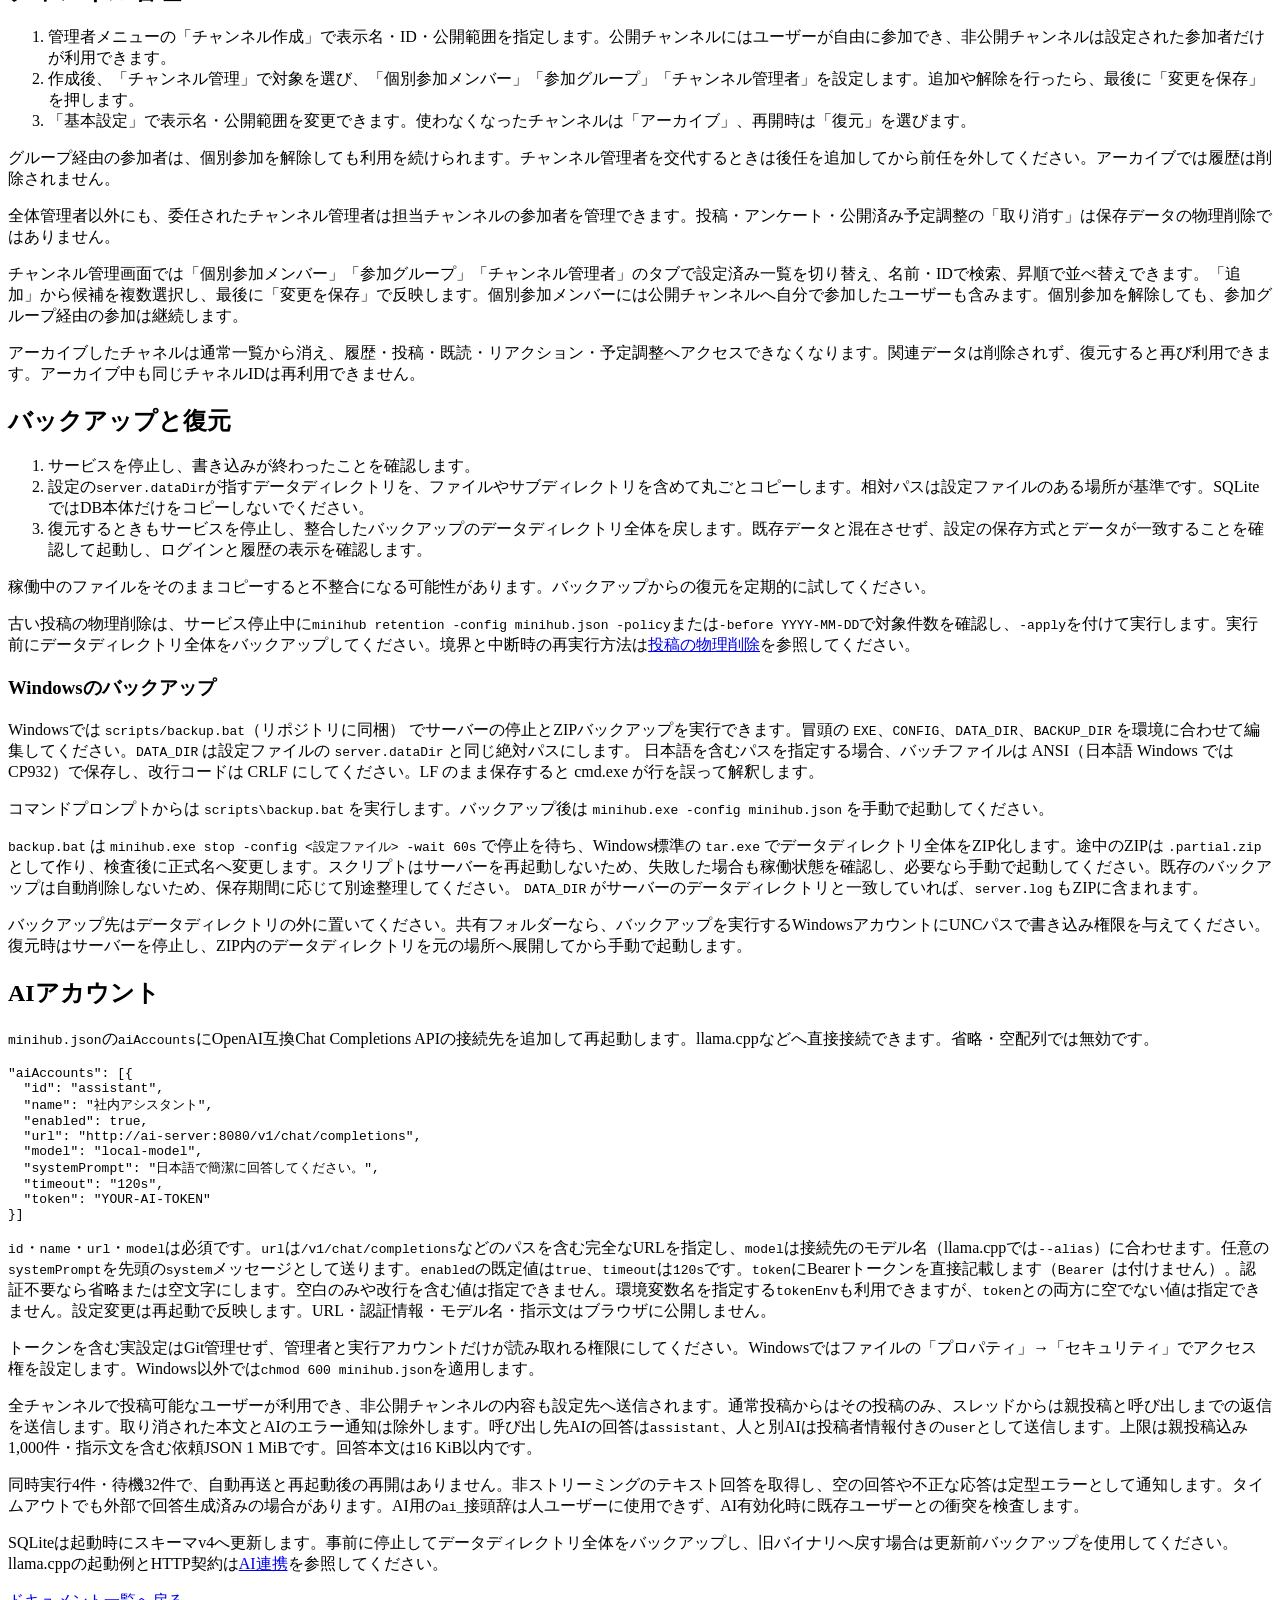
==== commit 69550cb4: "feat: Implement connection counts logging and real-time online user tracking" ====
--- a/docs_html/admin-manual.html
+++ b/docs_html/admin-manual.html
@@ -51,6 +51,7 @@
 <pre><code>go run ./cmd/minihub -config minihub.json</code></pre>
 <p><code>-config</code> には使用する設定ファイルのパスを指定します。設定ファイル内の相対的な <code>dataDir</code> は、設定ファイルの所在ディレクトリを基準に解決されます。設定変更後はサービスを再起動してください。</p>
 <p>通常起動時のサーバーログは <code>server.dataDir/server.log</code> に JSON 形式で追記します。<code>-data</code> を指定した場合は、そのディレクトリの <code>server.log</code> に出力します。再起動時に既存のログは消去されず、ローテーションも行いません。設定を読み込めない場合やログファイルを開けない場合のエラーは、標準エラーに表示します。</p>
+<p>接続数の推移記録は <code>server.dataDir/connection_counts.log</code> に JSON Lines 形式で定期追記します（デフォルト10分間隔）。<code>logging.connectionCounts.enabled</code> および <code>logging.connectionCounts.interval</code>（例: <code>"10m"</code>）で記録の有無や間隔を設定できます。また、Web画面上（左サイドバーのステータス付近）には現在チャットに接続中のユーザー数がリアルタイムに表示されます。</p>
 <p><code>-config</code> を省略した場合は、カレントディレクトリの <code>minihub.json</code> があれば自動的に読み込みます。明示した設定ファイルがない場合や、読み込んだ設定が不正な場合はエラーになります。初期管理者の環境変数は <code>MINIHUB_ADMIN_PASSWORD</code> を使用します。設定ファイルがない場合は、次のように待受アドレスとデータディレクトリをCLIフラグで指定できます。</p>
 <pre><code>./minihub -addr 127.0.0.1:8080 -data ./data</code></pre>
 <p>閉域内の他のパソコンから接続させる場合は、すべてのIPv4ネットワークインターフェースで待ち受ける<code>0.0.0.0:8080</code>を指定します。起動中の場合は一度停止してから実行してください。</p>
